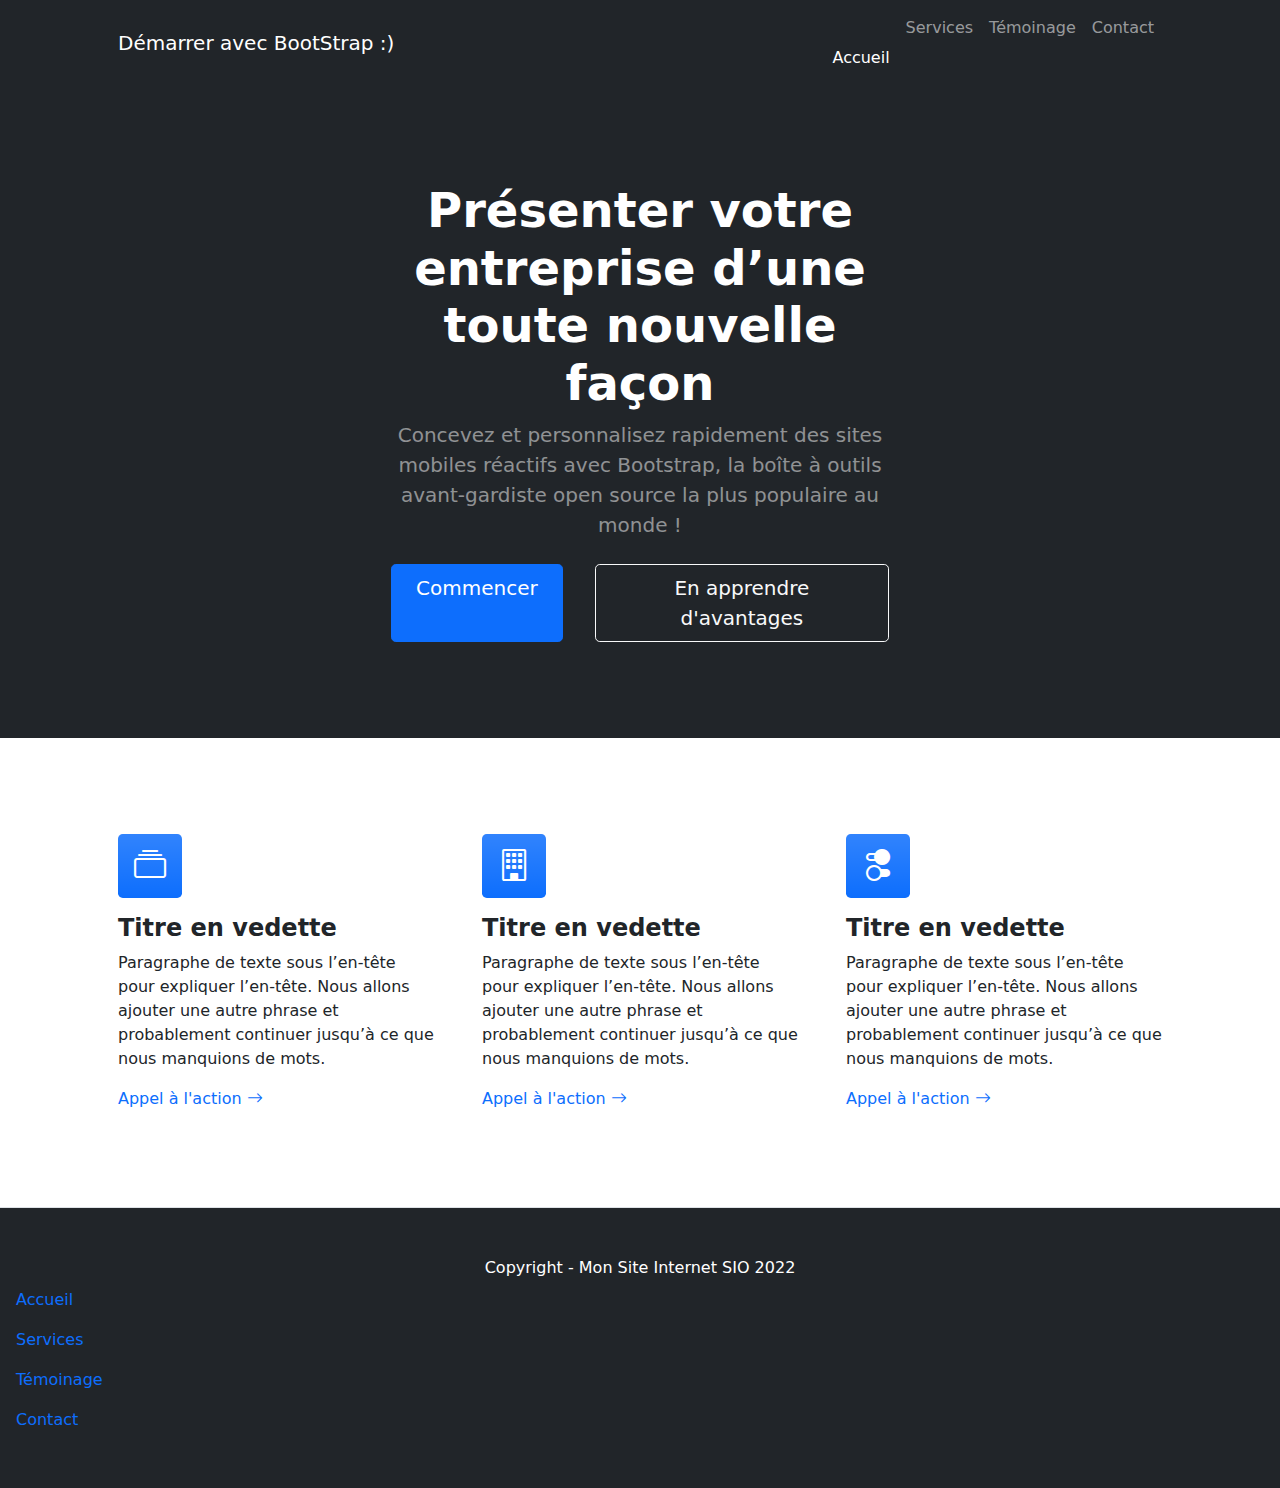
==== index.html @ 5406ffab "zz" ====
<!DOCTYPE html>
<html lang="en">
    <head>
        <meta charset="utf-8" />
        <meta name="viewport" content="width=device-width, initial-scale=1, shrink-to-fit=no" />
        <meta name="description" content="" />
        <meta name="author" content="" />
        <title>SioVision - Accueil </title>
        <!-- Favicon-->
        <link rel="icon" type="image/x-icon" href="assets/favicon.ico" />
        <!-- Bootstrap icons-->
        <link href="https://cdn.jsdelivr.net/npm/bootstrap-icons@1.4.1/font/bootstrap-icons.css" rel="stylesheet" />
        <!-- Core theme CSS (includes Bootstrap)-->
        <link href="css/styles.css" rel="stylesheet" />
    </head>
    <body>
        <!-- Responsive navbar-->
        <nav class="navbar navbar-expand-lg navbar-dark bg-dark">
            <div class="container px-5">
                <a class="navbar-brand">Démarrer avec BootStrap :)
                <button class="navbar-toggler" type="button" data-bs-toggle="collapse" data-bs-target="#navbarSupportedContent" aria-controls="navbarSupportedContent" aria-expanded="false" aria-label="Toggle navigation"><span class="navbar-toggler-icon"></span></button>
                <div class="collapse navbar-collapse" id="navbarSupportedContent">
                    <ul class="navbar-nav ms-auto mb-2 mb-lg-0">
                        <li class="nav-item"><a class="nav-link active" aria-current="page" href="index.html">Accueil</a></li>
                        <li class="nav-item"><a class="nav-link" href="services.html">Services</a></li>
                        <li class="nav-item"><a class="nav-link" href="témoinage.html">Témoinage</a></li>
                        <li class="nav-item"><a class="nav-link" href="contact.html">Contact</a></li>

                    </ul>
                </div>
            </div>
        </nav>
        <!-- Header-->
        <header class="bg-dark py-5">
            <div class="container px-5">
                <div class="row gx-5 justify-content-center">
                    <div class="col-lg-6">
                        <div class="text-center my-5">
                            <h1 class="display-5 fw-bolder text-white mb-2">Présenter votre entreprise d’une toute nouvelle façon</h1>
                            <p class="lead text-white-50 mb-4">Concevez et personnalisez rapidement des sites mobiles réactifs avec Bootstrap, la boîte à outils avant-gardiste open source la plus populaire au monde !</p>
                            <div class="d-grid gap-3 d-sm-flex justify-content-sm-center">
                                <a class="btn btn-primary btn-lg px-4 me-sm-3" href="bouton%20commencer.html">Commencer</a>
                                <a class="btn btn-outline-light btn-lg px-4" href="bouton%20apprendre.html">En apprendre d'avantages</a>
                            </div>
                        </div>
                    </div>
                </div>
            </div>
        </header>
        <!-- Features section-->
        <section class="py-5 border-bottom" id="features">
            <div class="container px-5 my-5">
                <div class="row gx-5">
                    <div class="col-lg-4 mb-5 mb-lg-0">
                        <div class="feature bg-primary bg-gradient text-white rounded-3 mb-3"><i class="bi bi-collection"></i></div>
                        <h2 class="h4 fw-bolder">Titre en vedette</h2>
                        <p>Paragraphe de texte sous l’en-tête pour expliquer l’en-tête. Nous allons ajouter une autre phrase et probablement continuer jusqu’à ce que nous manquions de mots.</p>
                        <a class="text-decoration-none" href="#!">
                            Appel à l'action
                            <i class="bi bi-arrow-right"></i>
                        </a>
                    </div>
                    <div class="col-lg-4 mb-5 mb-lg-0">
                        <div class="feature bg-primary bg-gradient text-white rounded-3 mb-3"><i class="bi bi-building"></i></div>
                        <h2 class="h4 fw-bolder">Titre en vedette</h2>
                        <p>Paragraphe de texte sous l’en-tête pour expliquer l’en-tête. Nous allons ajouter une autre phrase et probablement continuer jusqu’à ce que nous manquions de mots.</p>
                        <a class="text-decoration-none" href="#!">
                            Appel à l'action
                            <i class="bi bi-arrow-right"></i>
                        </a>
                    </div>
                    <div class="col-lg-4">
                        <div class="feature bg-primary bg-gradient text-white rounded-3 mb-3"><i class="bi bi-toggles2"></i></div>
                        <h2 class="h4 fw-bolder">Titre en vedette</h2>
                        <p>Paragraphe de texte sous l’en-tête pour expliquer l’en-tête. Nous allons ajouter une autre phrase et probablement continuer jusqu’à ce que nous manquions de mots.</p>
                        <a class="text-decoration-none" href="#!">
                            Appel à l'action
                            <i class="bi bi-arrow-right"></i>
                        </a>
                    </div>
                </div>
            </div>
        </section>


        <!-- Contact qui est dans contact.html-->

        <!------ uwu -->

        <!-- Footer-->
        <footer class="py-5 bg-dark">
            <div class="container px-5"><p class="m-0 text-center text-white">Copyright - Mon Site Internet SIO 2022</p></div>
            <li class="nav-item"><a class="nav-link active" aria-current="page" href="index.html">Accueil</a></li>
            <li class="nav-item"><a class="nav-link" href="services.html">Services</a></li>
            <li class="nav-item"><a class="nav-link" href="témoinage.html">Témoinage</a></li>
            <li class="nav-item"><a class="nav-link" href="contact.html">Contact</a></li>
        </footer>
        <!-- Bootstrap core JS-->
        <script src="https://cdn.jsdelivr.net/npm/bootstrap@5.1.3/dist/js/bootstrap.bundle.min.js"></script>
        <!-- Core theme JS-->
        <script src="js/scripts.js"></script>
        <!-- * * * * * * * * * * * * * * * * * * * * * * * * * * * * * * * * * * * * * * * *-->
        <!-- * *                               SB Forms JS                               * *-->
        <!-- * * Activate your form at https://startbootstrap.com/solution/contact-forms * *-->
        <!-- * * * * * * * * * * * * * * * * * * * * * * * * * * * * * * * * * * * * * * * *-->
        <script src="https://cdn.startbootstrap.com/sb-forms-latest.js"></script>
    </body>
</html>
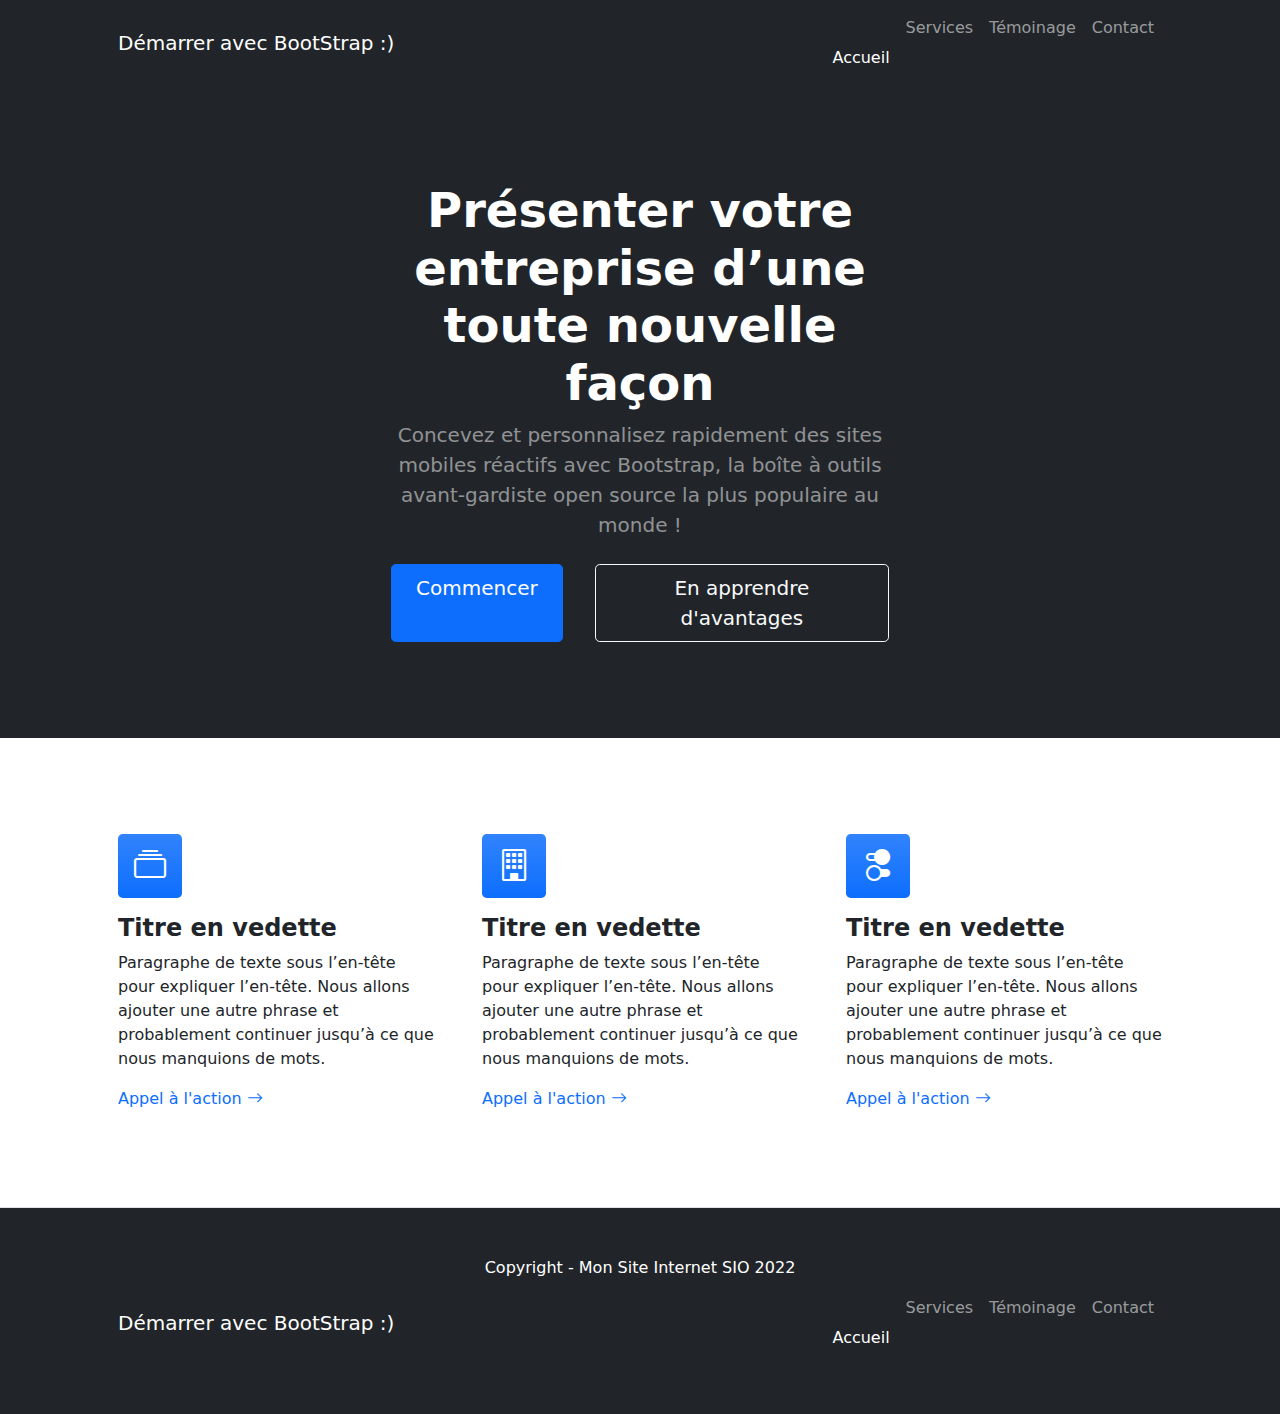
==== commit 68bb5fec: "zz" ====
--- a/index.html
+++ b/index.html
@@ -90,6 +90,11 @@
         <!-- Footer-->
         <footer class="py-5 bg-dark">
             <div class="container px-5"><p class="m-0 text-center text-white">Copyright - Mon Site Internet SIO 2022</p></div>
+            <nav class="navbar navbar-expand-lg navbar-dark bg-dark">
+                <div class="container px-5">
+                    <a class="navbar-brand">Démarrer avec BootStrap :)
+                        <button class="navbar-toggler" type="button" data-bs-toggle="collapse" data-bs-target="#navbarSupportedContent" aria-controls="navbarSupportedContent" aria-expanded="false" aria-label="Toggle navigation"><span class="navbar-toggler-icon"></span></button>
+                            <ul class="navbar-nav ms-auto mb-2 mb-lg-0">
             <li class="nav-item"><a class="nav-link active" aria-current="page" href="index.html">Accueil</a></li>
             <li class="nav-item"><a class="nav-link" href="services.html">Services</a></li>
             <li class="nav-item"><a class="nav-link" href="témoinage.html">Témoinage</a></li>
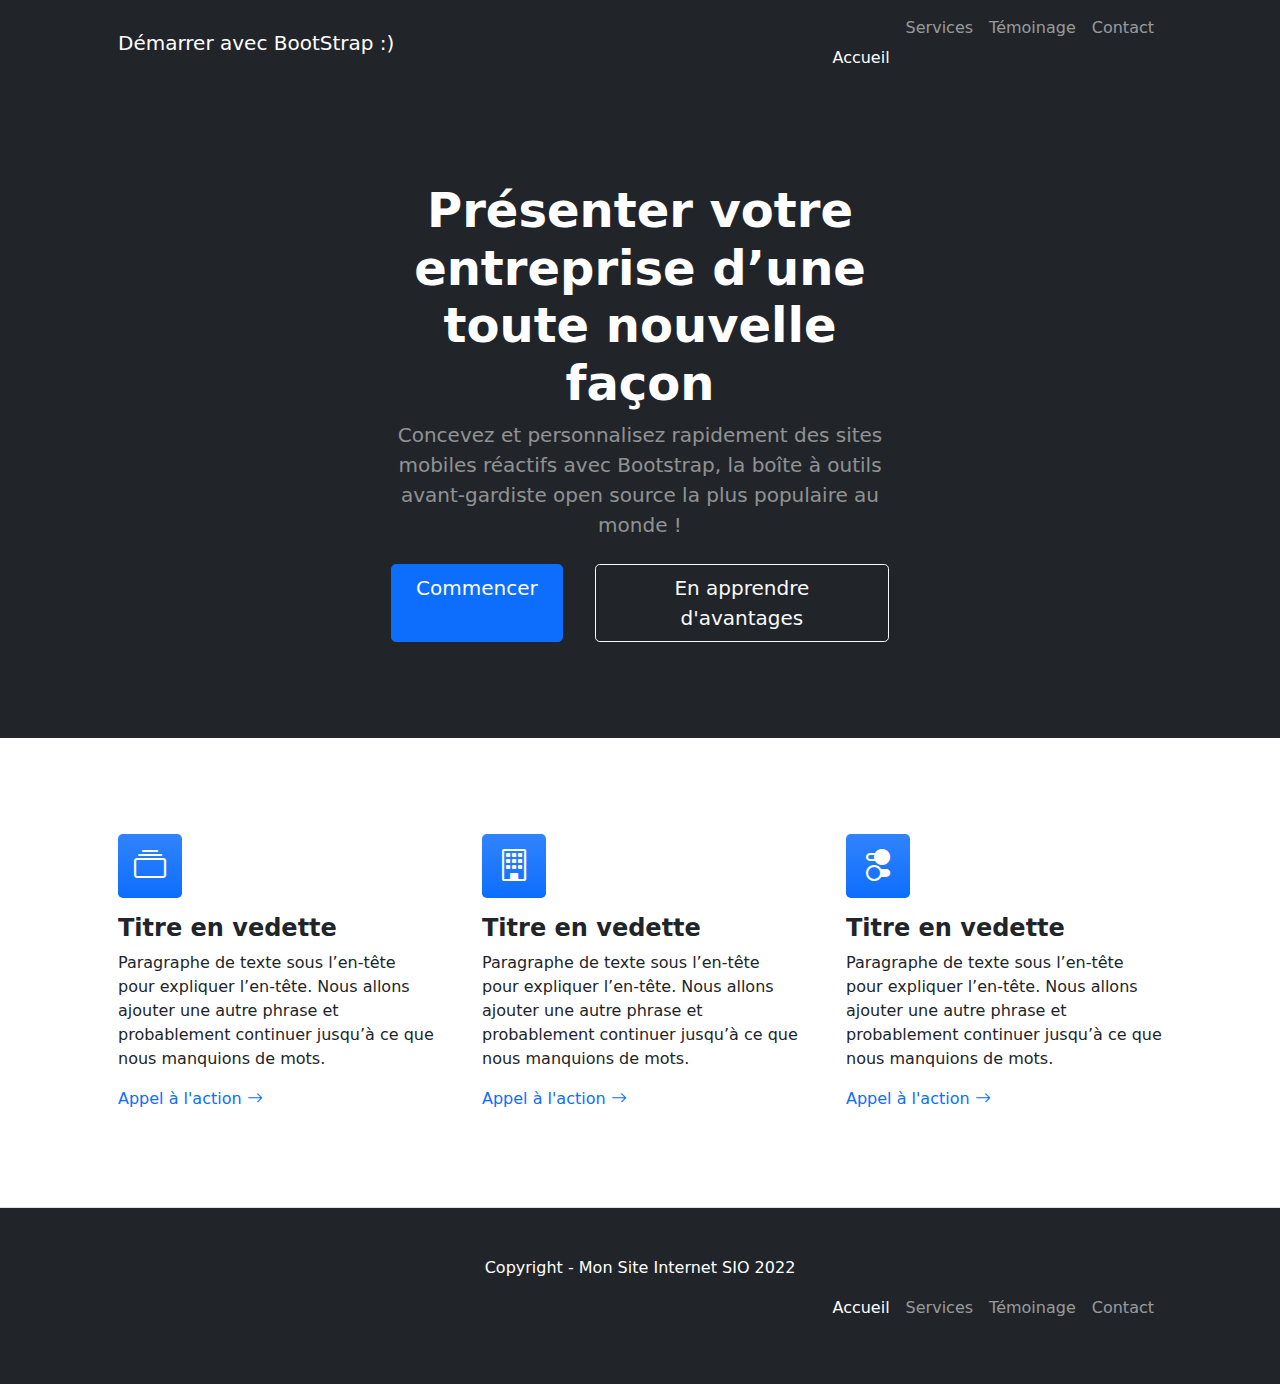
==== commit 3490a762: "zz" ====
--- a/index.html
+++ b/index.html
@@ -92,8 +92,7 @@
             <div class="container px-5"><p class="m-0 text-center text-white">Copyright - Mon Site Internet SIO 2022</p></div>
             <nav class="navbar navbar-expand-lg navbar-dark bg-dark">
                 <div class="container px-5">
-                    <a class="navbar-brand">Démarrer avec BootStrap :)
-                        <button class="navbar-toggler" type="button" data-bs-toggle="collapse" data-bs-target="#navbarSupportedContent" aria-controls="navbarSupportedContent" aria-expanded="false" aria-label="Toggle navigation"><span class="navbar-toggler-icon"></span></button>
+                    <button class="navbar-toggler" type="button" data-bs-toggle="collapse" data-bs-target="#navbarSupportedContent" aria-controls="navbarSupportedContent" aria-expanded="false" aria-label="Toggle navigation"><span class="navbar-toggler-icon"></span></button>
                             <ul class="navbar-nav ms-auto mb-2 mb-lg-0">
             <li class="nav-item"><a class="nav-link active" aria-current="page" href="index.html">Accueil</a></li>
             <li class="nav-item"><a class="nav-link" href="services.html">Services</a></li>
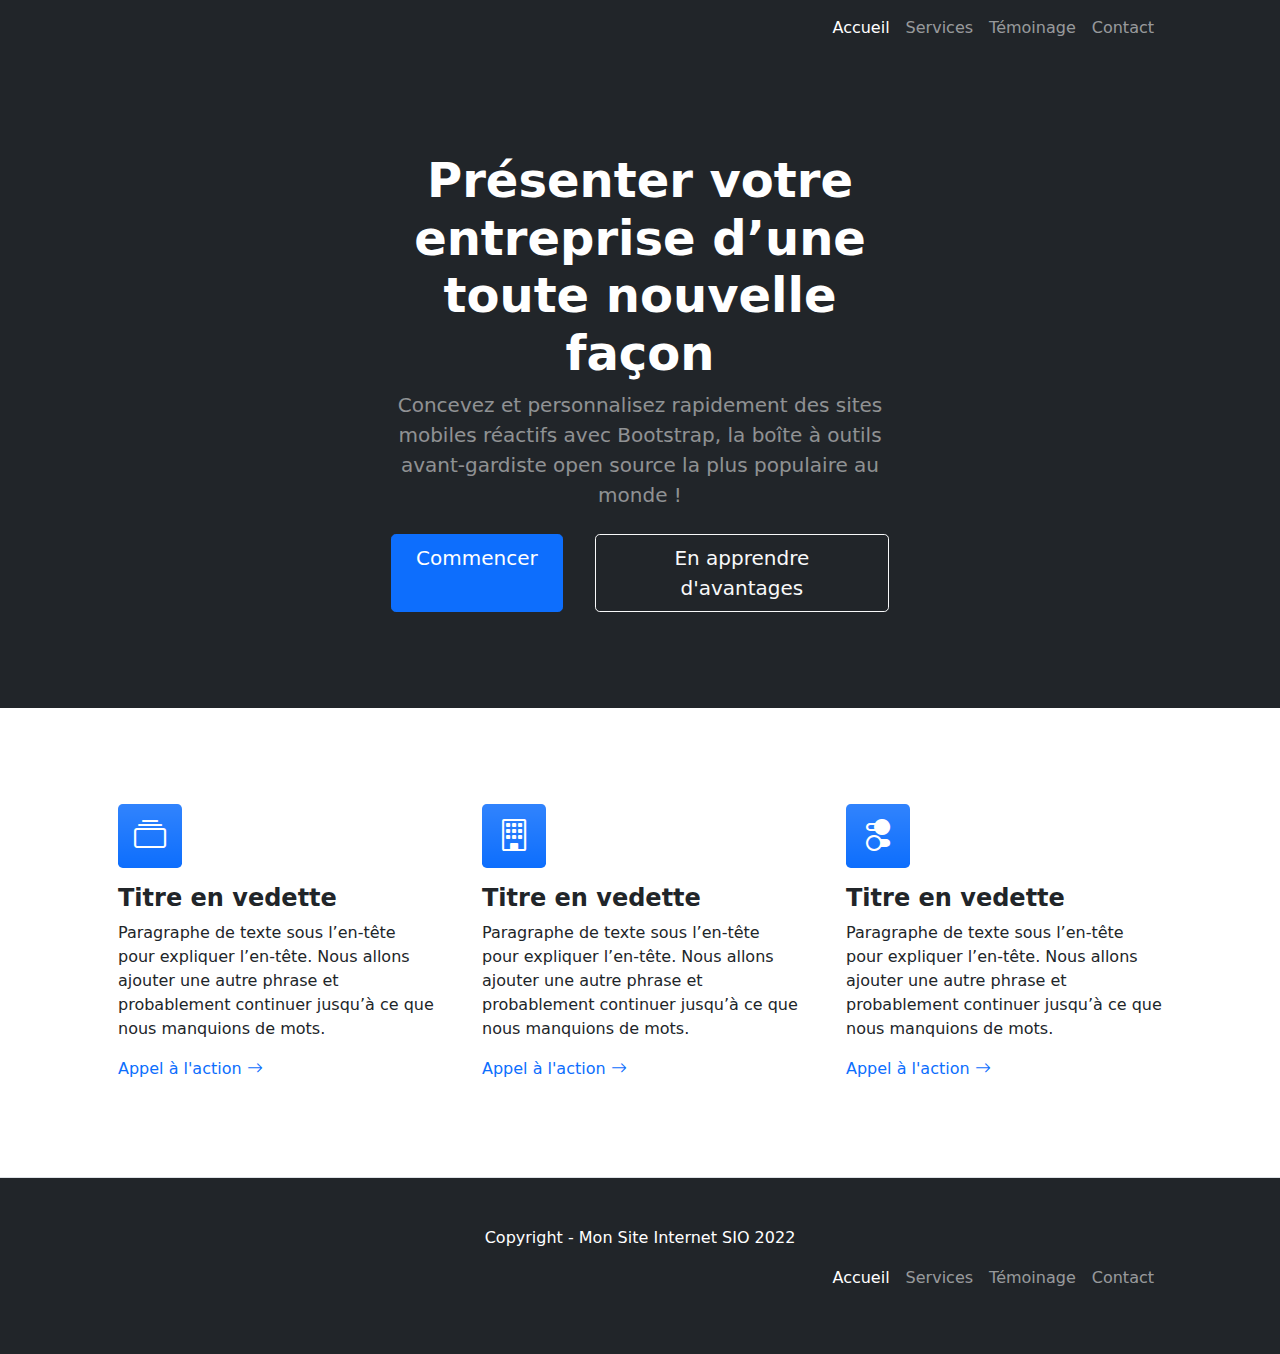
==== commit 7256d446: "zz" ====
--- a/index.html
+++ b/index.html
@@ -5,7 +5,7 @@
         <meta name="viewport" content="width=device-width, initial-scale=1, shrink-to-fit=no" />
         <meta name="description" content="" />
         <meta name="author" content="" />
-        <title>SioVision - Accueil </title>
+        <title> SioVision - Accueil </title>
         <!-- Favicon-->
         <link rel="icon" type="image/x-icon" href="assets/favicon.ico" />
         <!-- Bootstrap icons-->
@@ -17,7 +17,7 @@
         <!-- Responsive navbar-->
         <nav class="navbar navbar-expand-lg navbar-dark bg-dark">
             <div class="container px-5">
-                <a class="navbar-brand">Démarrer avec BootStrap :)
+                <a>Démarrer avec BootStrap :)
                 <button class="navbar-toggler" type="button" data-bs-toggle="collapse" data-bs-target="#navbarSupportedContent" aria-controls="navbarSupportedContent" aria-expanded="false" aria-label="Toggle navigation"><span class="navbar-toggler-icon"></span></button>
                 <div class="collapse navbar-collapse" id="navbarSupportedContent">
                     <ul class="navbar-nav ms-auto mb-2 mb-lg-0">
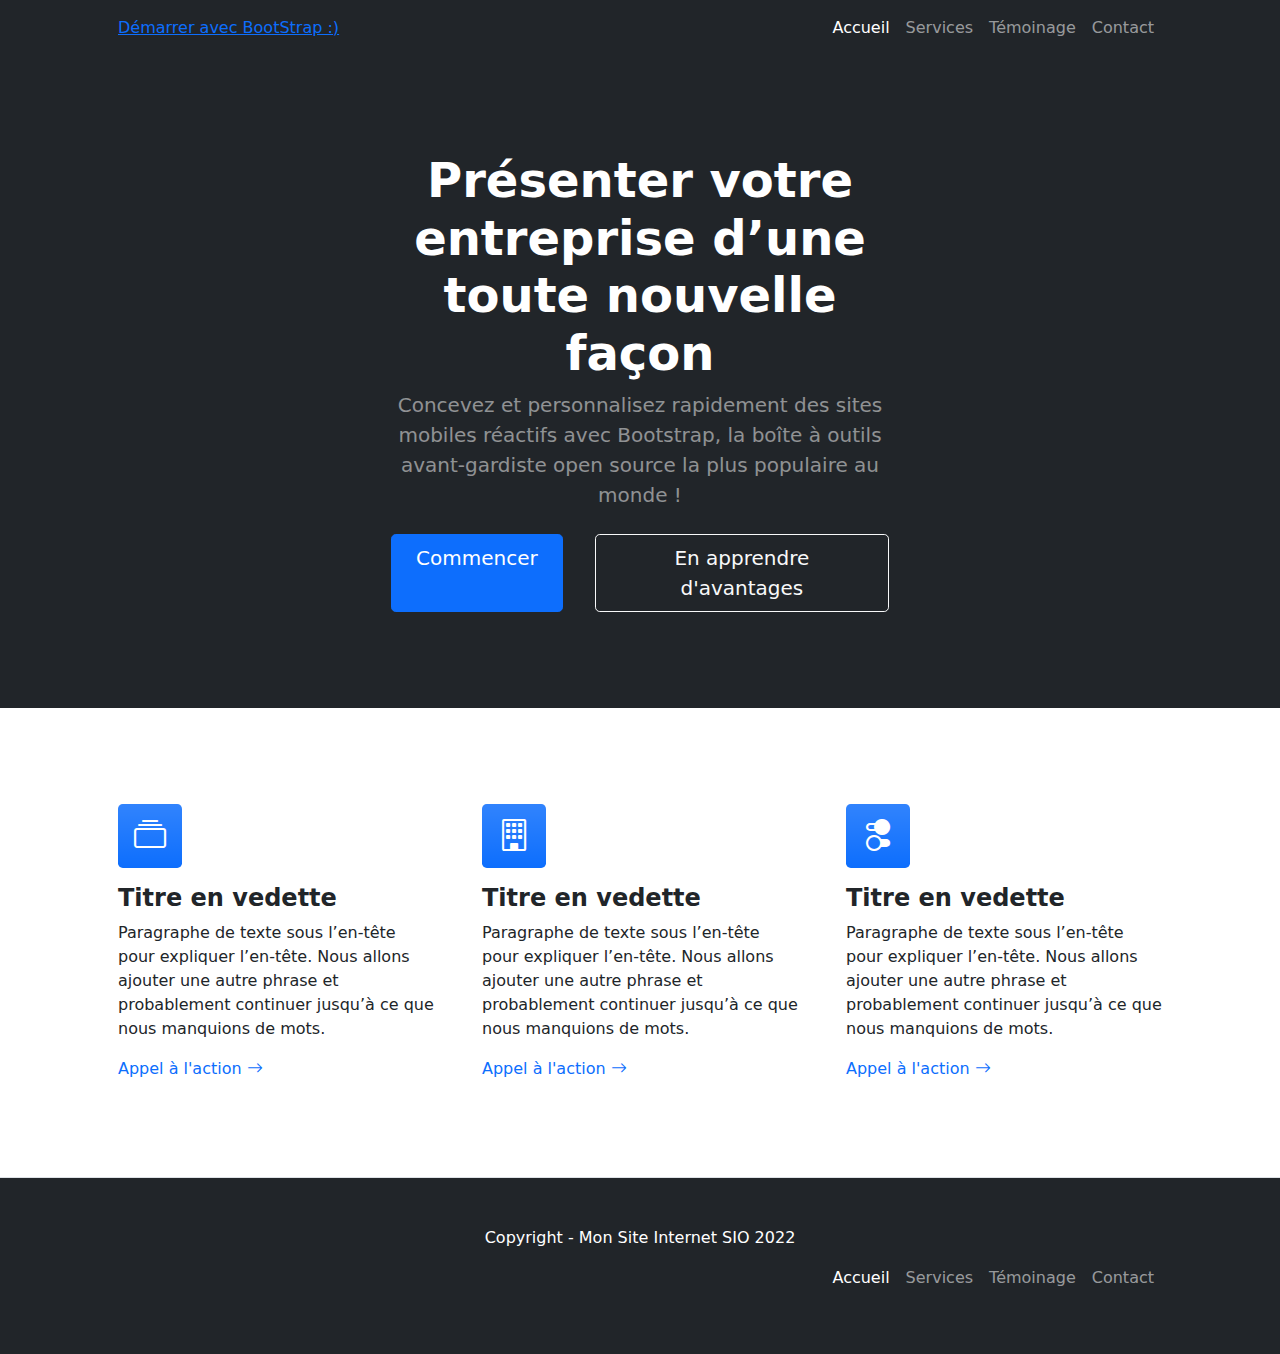
==== commit 2be66f9d: "zz" ====
--- a/index.html
+++ b/index.html
@@ -17,7 +17,7 @@
         <!-- Responsive navbar-->
         <nav class="navbar navbar-expand-lg navbar-dark bg-dark">
             <div class="container px-5">
-                <a>Démarrer avec BootStrap :)
+                <a class="navbar">Démarrer avec BootStrap :) </a>
                 <button class="navbar-toggler" type="button" data-bs-toggle="collapse" data-bs-target="#navbarSupportedContent" aria-controls="navbarSupportedContent" aria-expanded="false" aria-label="Toggle navigation"><span class="navbar-toggler-icon"></span></button>
                 <div class="collapse navbar-collapse" id="navbarSupportedContent">
                     <ul class="navbar-nav ms-auto mb-2 mb-lg-0">
@@ -25,7 +25,6 @@
                         <li class="nav-item"><a class="nav-link" href="services.html">Services</a></li>
                         <li class="nav-item"><a class="nav-link" href="témoinage.html">Témoinage</a></li>
                         <li class="nav-item"><a class="nav-link" href="contact.html">Contact</a></li>
-
                     </ul>
                 </div>
             </div>
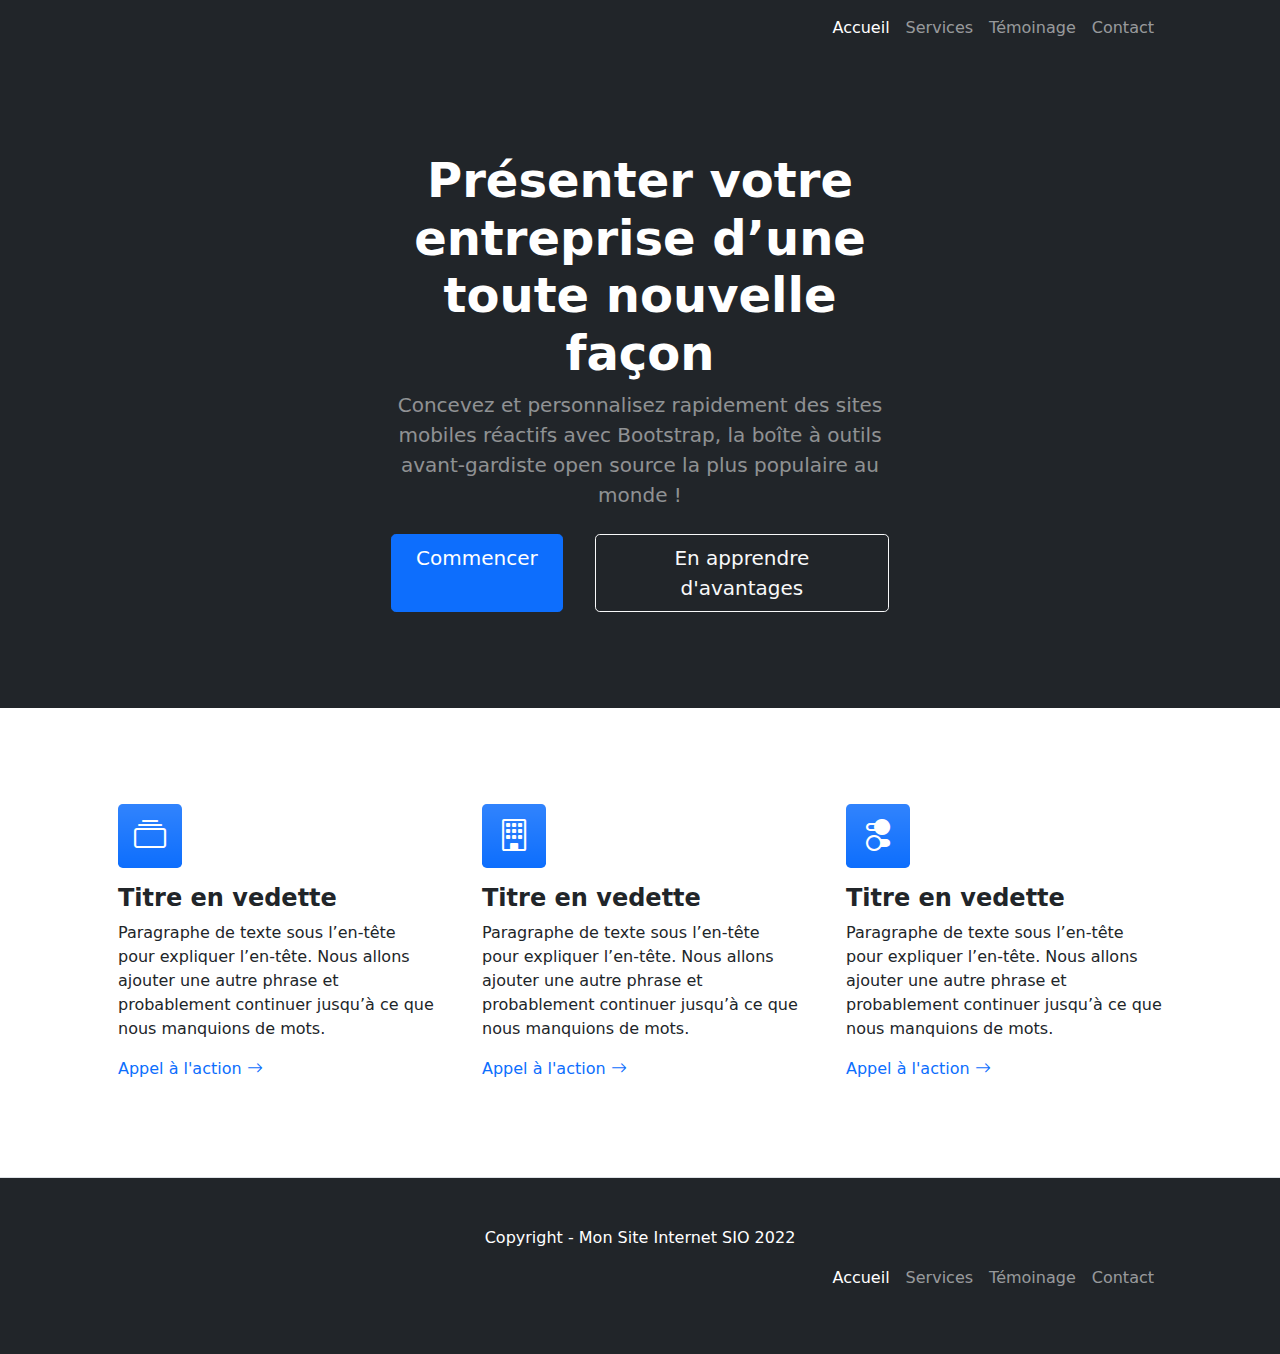
==== commit 7d78cb11: "zz" ====
--- a/index.html
+++ b/index.html
@@ -17,7 +17,6 @@
         <!-- Responsive navbar-->
         <nav class="navbar navbar-expand-lg navbar-dark bg-dark">
             <div class="container px-5">
-                <a class="navbar">Démarrer avec BootStrap :) </a>
                 <button class="navbar-toggler" type="button" data-bs-toggle="collapse" data-bs-target="#navbarSupportedContent" aria-controls="navbarSupportedContent" aria-expanded="false" aria-label="Toggle navigation"><span class="navbar-toggler-icon"></span></button>
                 <div class="collapse navbar-collapse" id="navbarSupportedContent">
                     <ul class="navbar-nav ms-auto mb-2 mb-lg-0">
